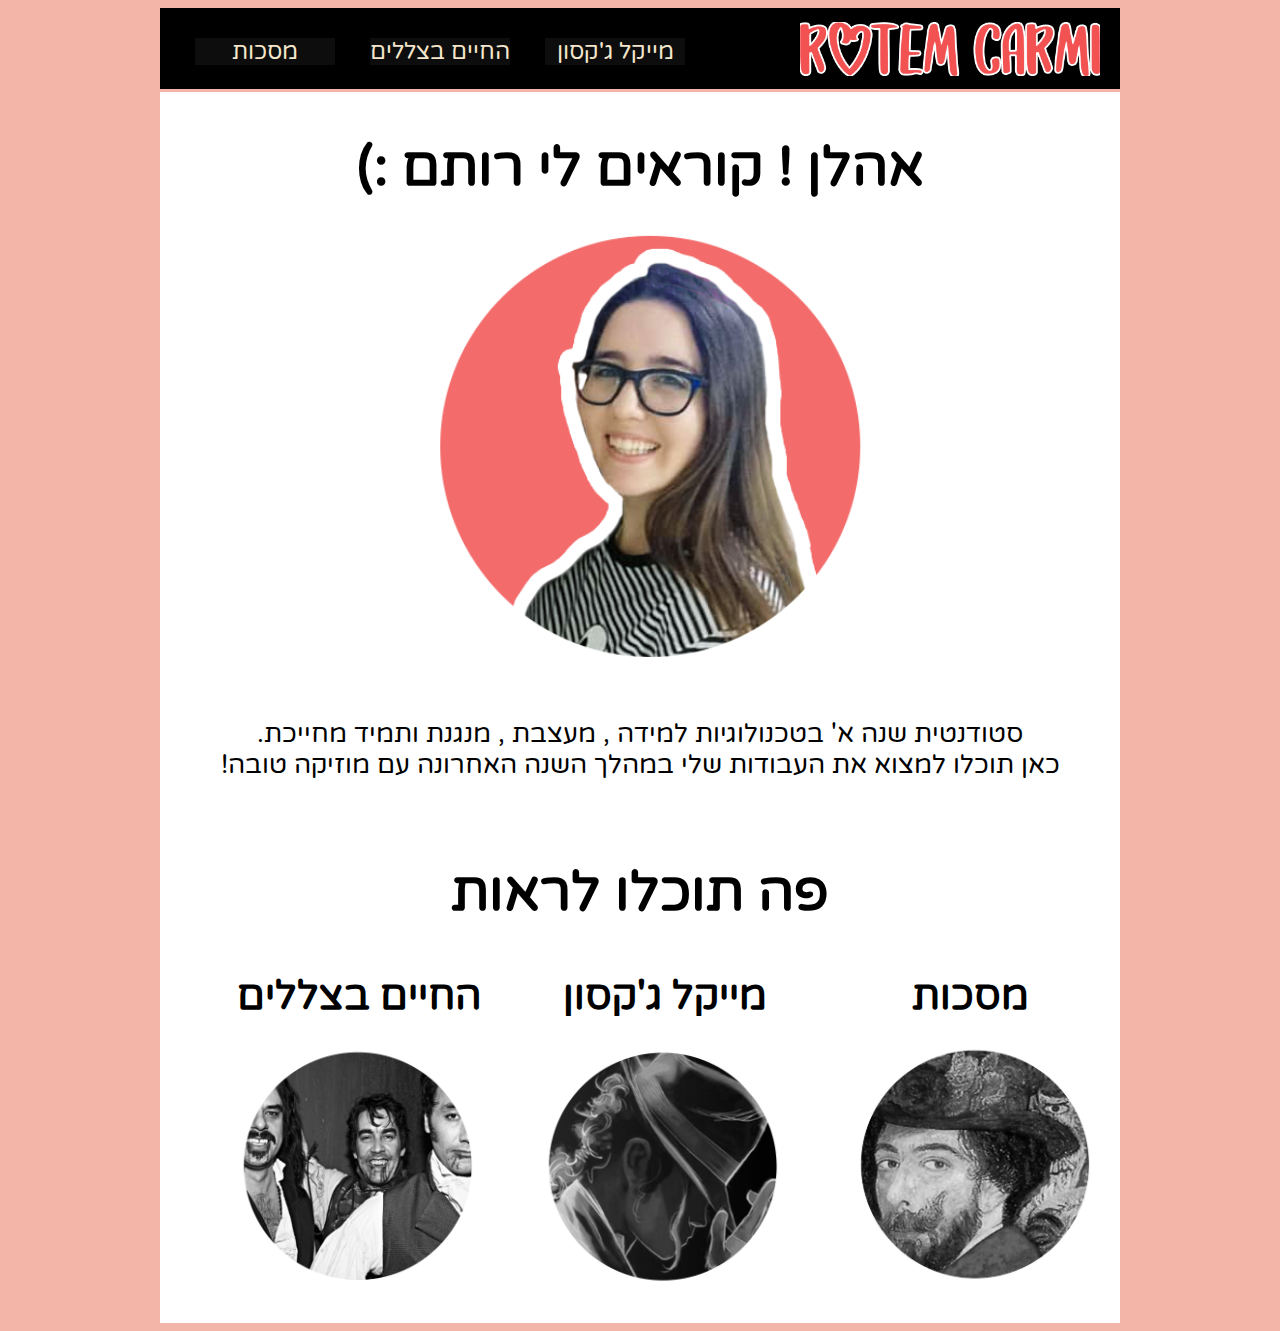
==== Portfolio_RotemCarmi/index.html @ f297d32c "Add files via upload" ====
﻿<!doctype html>
<html lang="he">
<head>
    <meta charset="utf-8" />
    <title>תיק העבודות של רותם כרמי</title>
    <meta name="description" content="עמוד הבית" />
    <meta name="keywords" content="" />
    <meta name="author" content="RotemCarmi" />
    <meta name="viewport" content="width=device-width, initial-scale=1.0, user-scalable=yes">
    <!-- CSS -->
    <!--<link href="styles/reset.css" rel="stylesheet" />-->
    <link href="styles/myStyle.css" rel="stylesheet" />

    <!-- Scripts -->
    <script src="jScripts/jquery-1.12.0.min.js"></script>
    <script src="jScripts/JavaScript.js" type="text/javascript">  </script>
</head>
<body>

    <div id="container">
        <div class="navbar">
            <a href="index.html"><img class="logo" src="images/logo.png" /></a>
            <nav class="nav1">
                <ul>
                    <li> <a href="michaeljackson.html">מייקל ג'קסון</a></li>
                    <li><a href="whatwedointheshadows.html">החיים בצללים</a></li>
                    <li><a href="masks.html">מסכות</a></li>
                </ul>
            </nav>
        </div>
        <article>
            <article>
                <h1> אהלן ! קוראים לי רותם :)</h1>
                <img id="myimage" src="images/myimage.png" />
                <p>
                    סטודנטית שנה א' בטכנולוגיות למידה , מעצבת , מנגנת ותמיד מחייכת. <br />
                    כאן תוכלו למצוא את העבודות שלי במהלך השנה האחרונה עם מוזיקה טובה!
                </p>
            </article>
        
            <aside>
                <h1>פה תוכלו לראות</h1>
                <p class="worktitle"> <b>מסכות</b> </p>
                <p class="worktitle"> <b>מייקל ג'קסון</b> </p>
                <p class="worktitle"> <b>החיים בצללים</b> </p>

                <div class="workicons">
                    <a href="masks.html"><div id="workicons1"></div></a>
                    <a href="michaeljackson.html"> <div id="workicons2"></div></a>
                    <a href="whatwedointheshadows.html">  <div id="workicons3"></div></a>
                </div>
            </aside>
        </article>
    </div>
     
</body>
</html>
---- Portfolio_RotemCarmi/styles/myStyle.css ----
﻿@import url('https://fonts.googleapis.com/css?family=Varela+Round&subset=hebrew');

body {
    direction: rtl;
    background-color: #F2B5A7;
}

#container {
    width: 960px;
    margin: 0 auto;
    font-family: 'Varela Round', sans-serif;
}

#myimage {
    width: 501px;
    height: 500px;
    display:inline-block;
   margin:-53px 222px 0px 0px;
    animation-name: fade-in-bck;
    animation-duration: 2s;
}
.navbar {
    background-color: black;
    width: 960px;
    height: 81px;
    position: sticky;
    top: 0px;
    z-index: 2;
}

    .navbar .logo {
        float: right;
        width: 300px;
        height: auto;
        margin: 14px 20px;
    }


.nav1 ul {
    list-style: none;
    margin: 0px 0px 0px 0px;
    position: sticky;
    float: left;
}

    .nav1 ul li {
        display: inline-block;
        float: right;
    }

        .nav1 ul li a {
            display: block;
            background-color: #0D0D0D;
            color: #F5E6CC;
            text-decoration: none;
            text-align: center;
            width: 140px;
            height: 27px;
            margin-top: 30px;
            margin-left: 35px;
            Padding: 0px;
            font-size: 17pt;
        }

            .nav1 ul li a:hover {
                color: #F2B5A7;
            }

            .nav1 ul li a:active {
                color: #F25252;
            }

article {
    font-size: 25px;
    background-color: white;
    width: 960px;
    margin-top: -34px;
}



@keyframes fade-in-bck {
    0% {
        -webkit-transform: translateZ(80px);
        transform: translateZ(80px);
        opacity: 0;
    }

    100% {
        -webkit-transform: translateZ(0);
        transform: translateZ(0);
        opacity: 1;
    }
}
article h1 {
    font-size: 55px;
    text-align: center;
    padding-top: 43px;
}
article h2 {
    font-size: 35px;
    text-align: center;
}
article p {
    text-align: center;
    font-size: 26px;
}

    .worktitle {
        display: inline-block;
        text-align: center;
        width: 279px;
        height: 20px;
        margin: 10px 10px;
        font-size: 30pt;
    }

#workicons {
    display: inline-block;
}

#workicons1 {
    display: inline-block;
    height: 300px;
    width: 300px;
    background-image: url('../images/works icons.jpg');
    background-size: 600px;
    background-position: -292px -11px;
}

    #workicons1:hover {
        display: inline-block;
        height: 300px;
        width: 300px;
        background-image: url('../images/works icons.jpg');
        background-size: 600px;
        background-position: 14px -11px;
    }


#workicons2 {
    display: inline-block;
    height: 300px;
    width: 300px;
    background-image: url('../images/works icons.jpg');
    background-size: 600px;
    background-position: -303px 282px;
}

    #workicons2:hover {
        display: inline-block;
        height: 300px;
        width: 300px;
        background-image: url('../images/works icons.jpg');
        background-size: 600px;
        background-position: -599px 282px;
    }

#workicons3 {
    display: inline-block;
    height: 300px;
    width: 300px;
    background-image: url('../images/works icons.jpg');
    background-size: 600px;
    background-position: -301px 563px;
}

    #workicons3:hover {
        display: inline-block;
        height: 300px;
        width: 300px;
        background-image: url('../images/works icons.jpg');
        background-size: 600px;
        background-position: 0px 563px;
    }
.imageclass {
    width:550px;
    height: 800px;
    border: 10px solid #F25252;
    margin: 0px 186px 0px 0px;
    animation-name: fade-in-bck;
    animation-duration: 2s;
}
audio {
    margin: 60px 359px 26px 0px;
}
.video {
    margin: 25px 218px 67px 0px;
}
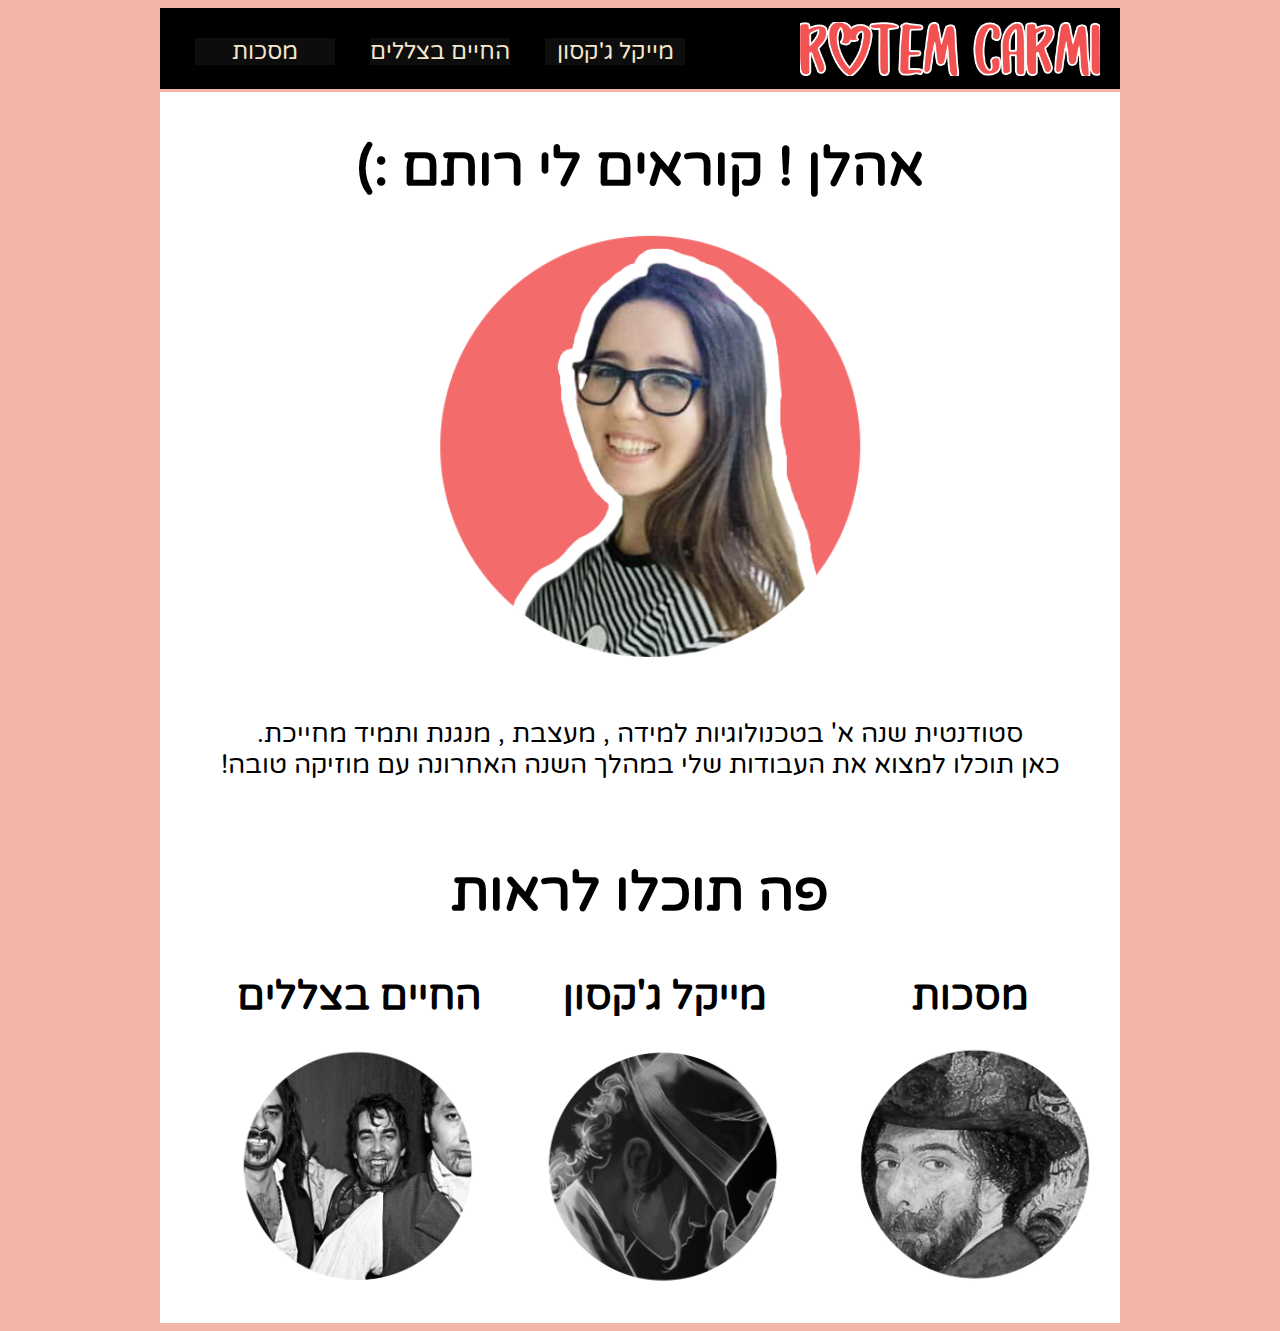
==== commit 51e59837: "Add files via upload" ====
--- a/Portfolio_RotemCarmi/index.html
+++ b/Portfolio_RotemCarmi/index.html
@@ -16,18 +16,19 @@
     <script src="jScripts/JavaScript.js" type="text/javascript">  </script>
 </head>
 <body>
-
     <div id="container">
-        <div class="navbar">
-            <a href="index.html"><img class="logo" src="images/logo.png" /></a>
-            <nav class="nav1">
-                <ul>
-                    <li> <a href="michaeljackson.html">מייקל ג'קסון</a></li>
-                    <li><a href="whatwedointheshadows.html">החיים בצללים</a></li>
-                    <li><a href="masks.html">מסכות</a></li>
-                </ul>
-            </nav>
-        </div>
+        <header>
+            <div class="navbar">
+                <a href="index.html"><img class="logo" src="images/logo.png" /></a>
+                <nav class="nav1">
+                    <ul>
+                        <li> <a href="michaeljackson.html">מייקל ג'קסון</a></li>
+                        <li><a href="whatwedointheshadows.html">החיים בצללים</a></li>
+                        <li><a href="masks.html">מסכות</a></li>
+                    </ul>
+                </nav>
+            </div>
+        </header>
         <article>
             <article>
                 <h1> אהלן ! קוראים לי רותם :)</h1>
--- a/Portfolio_RotemCarmi/styles/myStyle.css
+++ b/Portfolio_RotemCarmi/styles/myStyle.css
@@ -23,7 +23,6 @@
     background-color: black;
     width: 960px;
     height: 81px;
-    position: sticky;
     top: 0px;
     z-index: 2;
 }
@@ -39,7 +38,6 @@
 .nav1 ul {
     list-style: none;
     margin: 0px 0px 0px 0px;
-    position: sticky;
     float: left;
 }
 
@@ -67,8 +65,12 @@
             }
 
             .nav1 ul li a:active {
-                color: #F25252;
+                color: #FF7E7C;
             }
+.nav1 .currentTab {
+    color: #F25252;
+}
+        
 
 article {
     font-size: 25px;
@@ -182,8 +184,8 @@
     animation-duration: 2s;
 }
 audio {
-    margin: 60px 359px 26px 0px;
+    margin-right: 320px;
 }
 .video {
-    margin: 25px 218px 67px 0px;
+    margin: 0px 186px 0px 0px;
 }
